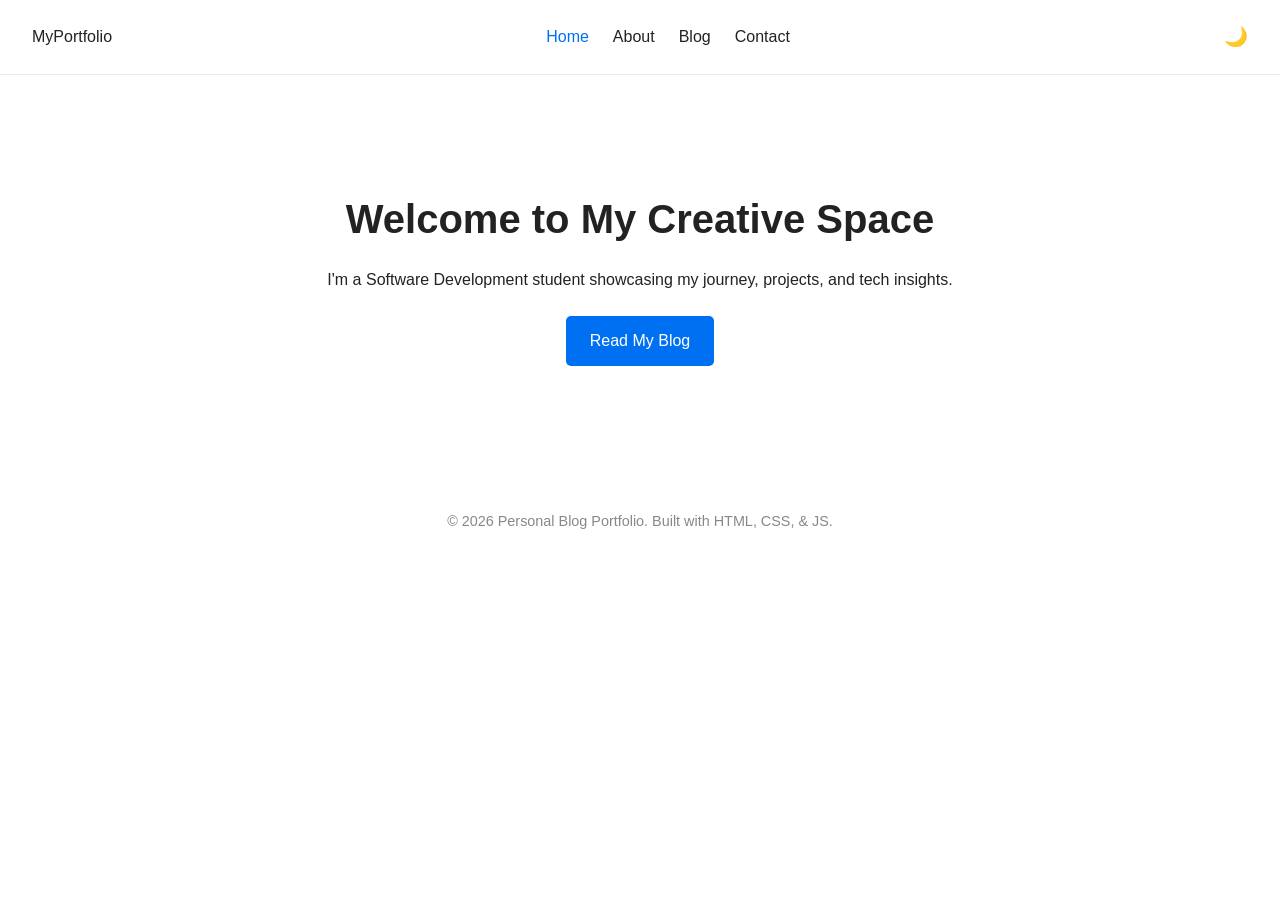
==== index.html @ 307be8cb "Initial commit: Set up repository file structure with responsive layout templates" ====
<!DOCTYPE html>
<html lang="en">
<head>
    <meta charset="UTF-8">
    <meta name="viewport" content="width=device-width, initial-scale=1.0">
    <title>Home | My Portfolio Blog</title>
    <link rel="stylesheet" href="css/styles.css">
</head>
<body>
    <header>
        <nav class="navbar">
            <div class="logo">MyPortfolio</div>
            <ul class="nav-links">
                <li><a href="index.html" class="active">Home</a></li>
                <li><a href="about.html">About</a></li>
                <li><a href="blog.html">Blog</a></li>
                <li><a href="contact.html">Contact</a></li>
            </ul>
            <button id="theme-toggle">🌙</button>
        </nav>
    </header>

    <main class="container">
        <section class="hero">
            <h1>Welcome to My Creative Space</h1>
            <p>I'm a Software Development student showcasing my journey, projects, and tech insights.</p>
            <a href="blog.html" class="btn">Read My Blog</a>
        </section>
    </main>

    <footer>
        <p>&copy; 2026 Personal Blog Portfolio. Built with HTML, CSS, & JS.</p>
    </footer>

    <script src="js/script.js"></script>
</body>
</html>
---- css/styles.css ----
/* Base Variables & Reset */
:root {
    --bg-color: #ffffff;
    --text-color: #222222;
    --accent-color: #0070f3;
    --card-bg: #f5f5f7;
}

[data-theme="dark"] {
    --bg-color: #121212;
    --text-color: #f5f5f7;
    --accent-color: #3291ff;
    --card-bg: #1e1e1e;
}

* {
    box-sizing: border-box;
    margin: 0;
    padding: 0;
}

body {
    font-family: -apple-system, BlinkMacSystemFont, "Segoe UI", Roboto, sans-serif;
    background-color: var(--bg-color);
    color: var(--text-color);
    line-height: 1.6;
    transition: background 0.3s, color 0.3s;
}

/* Navbar Layout */
.navbar {
    display: flex;
    justify-content: space-between;
    align-items: center;
    padding: 1.5rem 2rem;
    border-bottom: 1px solid #eaeaea;
}

[data-theme="dark"] .navbar {
    border-bottom: 1px solid #333;
}

.nav-links {
    display: flex;
    list-style: none;
    gap: 1.5rem;
}

.nav-links a {
    text-decoration: none;
    color: var(--text-color);
    font-weight: 500;
}

.nav-links a.active, .nav-links a:hover {
    color: var(--accent-color);
}

#theme-toggle {
    background: none;
    border: none;
    font-size: 1.2rem;
    cursor: pointer;
}

/* Content Container */
.container {
    max-width: 800px;
    margin: 3rem auto;
    padding: 0 1.5rem;
}

.hero {
    text-align: center;
    padding: 4rem 0;
}

.hero h1 {
    font-size: 2.5rem;
    margin-bottom: 1rem;
}

.btn {
    display: inline-block;
    background-color: var(--accent-color);
    color: white;
    padding: 0.75rem 1.5rem;
    border-radius: 5px;
    text-decoration: none;
    margin-top: 1.5rem;
    border: none;
    cursor: pointer;
}

/* Blog Layout */
.blog-grid {
    display: grid;
    gap: 2rem;
    margin-top: 2rem;
}

.blog-card {
    background-color: var(--card-bg);
    padding: 1.5rem;
    border-radius: 8px;
}

.date {
    font-size: 0.85rem;
    color: #888;
    margin: 0.5rem 0 1rem;
}

.read-more {
    text-decoration: none;
    color: var(--accent-color);
    display: inline-block;
    margin-top: 1rem;
}

/* Contact Form Layout */
.contact-form {
    display: flex;
    flex-direction: column;
    gap: 1rem;
    margin-top: 2rem;
}

.contact-form input, .contact-form textarea {
    padding: 0.75rem;
    border: 1px solid #ccc;
    border-radius: 4px;
    background: var(--bg-color);
    color: var(--text-color);
}

/* Simple Responsive Rule */
@media (max-width: 600px) {
    .navbar {
        flex-direction: column;
        gap: 1rem;
    }
}

footer {
    text-align: center;
    padding: 2rem 0;
    font-size: 0.9rem;
    color: #888;
}
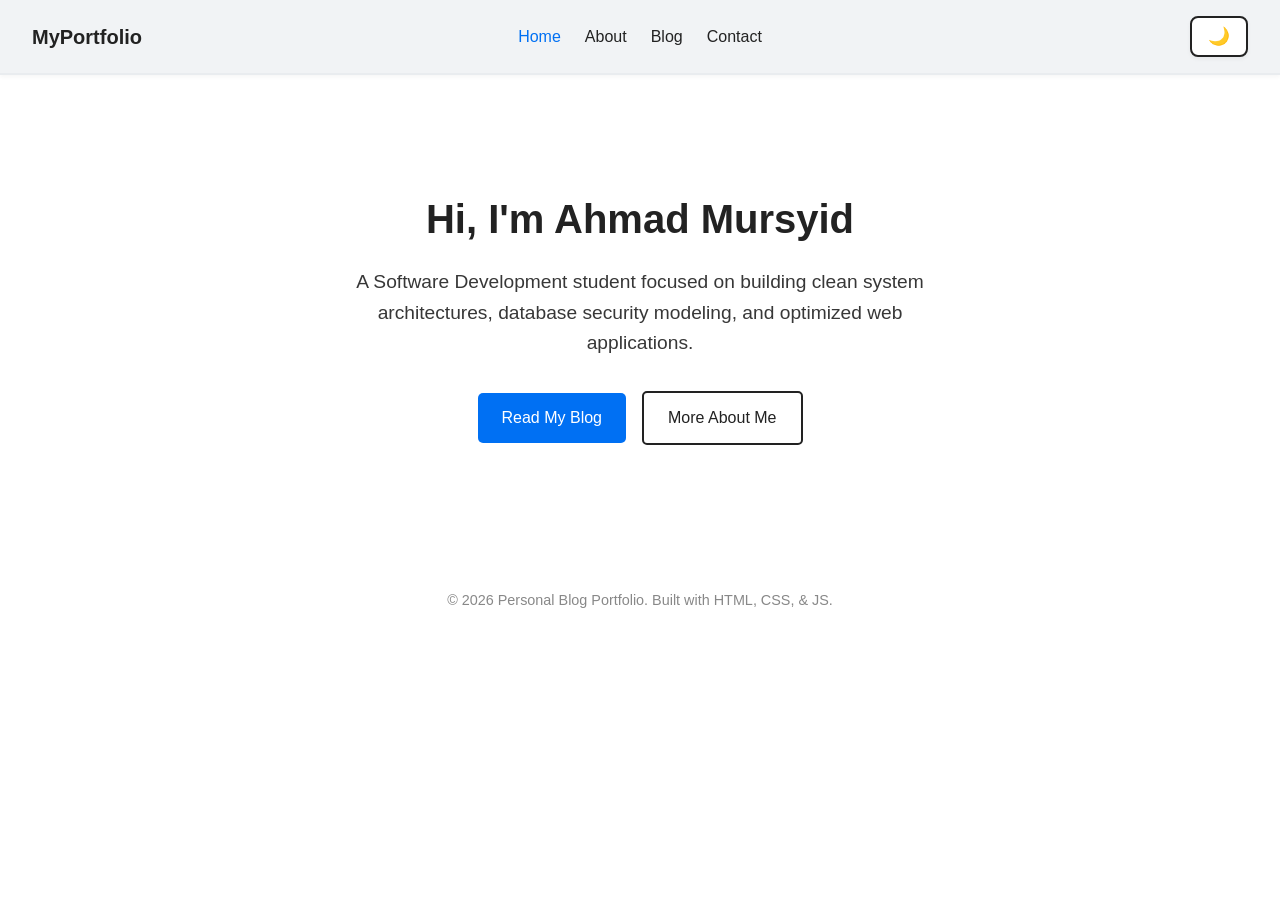
==== commit dc5cefe5: "Update index.html" ====
--- a/index.html
+++ b/index.html
@@ -1,37 +1,43 @@
-<!DOCTYPE html>
-<html lang="en">
-<head>
-    <meta charset="UTF-8">
-    <meta name="viewport" content="width=device-width, initial-scale=1.0">
-    <title>Home | My Portfolio Blog</title>
-    <link rel="stylesheet" href="css/styles.css">
-</head>
-<body>
-    <header>
-        <nav class="navbar">
-            <div class="logo">MyPortfolio</div>
-            <ul class="nav-links">
-                <li><a href="index.html" class="active">Home</a></li>
-                <li><a href="about.html">About</a></li>
-                <li><a href="blog.html">Blog</a></li>
-                <li><a href="contact.html">Contact</a></li>
-            </ul>
-            <button id="theme-toggle">🌙</button>
-        </nav>
-    </header>
-
-    <main class="container">
-        <section class="hero">
-            <h1>Welcome to My Creative Space</h1>
-            <p>I'm a Software Development student showcasing my journey, projects, and tech insights.</p>
-            <a href="blog.html" class="btn">Read My Blog</a>
-        </section>
-    </main>
-
-    <footer>
-        <p>&copy; 2026 Personal Blog Portfolio. Built with HTML, CSS, & JS.</p>
-    </footer>
-
-    <script src="js/script.js"></script>
-</body>
-</html>+<!DOCTYPE html>
+<html lang="en">
+<head>
+    <meta charset="UTF-8">
+    <meta name="viewport" content="width=device-width, initial-scale=1.0">
+    <title>Home | My Portfolio Blog</title>
+    <link rel="stylesheet" href="css/styles.css">
+</head>
+<body>
+    <header>
+        <nav class="navbar">
+            <div class="logo-wrapper">
+                <div class="logo">MyPortfolio</div>
+            </div>
+            <ul class="nav-links">
+                <li><a href="index.html" class="active">Home</a></li>
+                <li><a href="about.html">About</a></li>
+                <li><a href="blog.html">Blog</a></li>
+                <li><a href="contact.html">Contact</a></li>
+            </ul>
+            <button id="theme-toggle">🌙</button>
+        </nav>
+    </header>
+
+    <main class="container">
+        <section class="hero">
+            <h1>Hi, I'm Ahmad Mursyid</h1>
+            <p>A Software Development student focused on building clean system architectures, database security modeling, and optimized web applications.</p>
+            
+            <div class="hero-cta-group">
+                <a href="blog.html" class="btn">Read My Blog</a>
+                <a href="about.html" class="btn btn-secondary">More About Me</a>
+            </div>
+        </section>
+    </main>
+
+    <footer>
+        <p>&copy; 2026 Personal Blog Portfolio. Built with HTML, CSS, & JS.</p>
+    </footer>
+
+    <script src="js/script.js"></script>
+</body>
+</html>
--- a/css/styles.css
+++ b/css/styles.css
@@ -1,9 +1,14 @@
-/* Base Variables & Reset */
+/* ==========================================================================
+   1. Base Variables & Reset
+   ========================================================================== */
 :root {
     --bg-color: #ffffff;
     --text-color: #222222;
     --accent-color: #0070f3;
     --card-bg: #f5f5f7;
+    --header-bg: #f1f3f5;       /* Light grey contrast background */
+    --stroke-color: #222222;    /* Toggle button stroke color */
+    --toggle-bg: #ffffff;
 }
 
 [data-theme="dark"] {
@@ -11,6 +16,9 @@
     --text-color: #f5f5f7;
     --accent-color: #3291ff;
     --card-bg: #1e1e1e;
+    --header-bg: #1a1a1a;       /* Dark contrast background */
+    --stroke-color: #ffffff;    /* White stroke line for dark mode */
+    --toggle-bg: #2d2d2d;
 }
 
 * {
@@ -27,43 +35,133 @@
     transition: background 0.3s, color 0.3s;
 }
 
-/* Navbar Layout */
+/* ==========================================================================
+   2. Header & Navbar Layout (Logo Left, Links Mid, Toggle Right)
+   ========================================================================== */
+header {
+    background-color: var(--header-bg);
+    border-bottom: 2px solid #e9ecef;
+    box-shadow: 0 2px 4px rgba(0, 0, 0, 0.04);
+    width: 100%;
+    transition: background-color 0.3s;
+}
+
+[data-theme="dark"] header {
+    border-bottom: 1px solid #333;
+}
+
 .navbar {
     display: flex;
-    justify-content: space-between;
+    justify-content: space-between; 
     align-items: center;
-    padding: 1.5rem 2rem;
-    border-bottom: 1px solid #eaeaea;
-}
-
-[data-theme="dark"] .navbar {
-    border-bottom: 1px solid #333;
-}
-
+    max-width: 100%;             /* Takes up full layout width */
+    padding: 1rem 2rem;          /* Generous edge padding */
+    position: relative;          /* Allows center anchoring for menu links */
+}
+
+/* Left side alignment wrapper */
+.logo-wrapper {
+    display: flex;
+    align-items: center;
+    gap: 0.75rem;                
+}
+
+.logo {
+    font-size: 1.25rem;
+    font-weight: 700;
+}
+
+.nav-avatar {
+    width: 38px;
+    height: 38px;
+    border-radius: 50%;
+    object-fit: cover;
+    border: 2px solid var(--accent-color);
+    box-shadow: 0 2px 5px rgba(0,0,0,0.1);
+}
+
+/* Center-aligned navigation links */
 .nav-links {
     display: flex;
     list-style: none;
     gap: 1.5rem;
+    position: absolute;          /* Centers navigation regardless of item size */
+    left: 50%;
+    transform: translateX(-50%);
 }
 
 .nav-links a {
     text-decoration: none;
     color: var(--text-color);
     font-weight: 500;
+    transition: color 0.2s;
 }
 
 .nav-links a.active, .nav-links a:hover {
     color: var(--accent-color);
 }
 
+/* ==========================================================================
+   3. Interactive Theme Toggle (Stroke Border Box)
+   ========================================================================== */
 #theme-toggle {
-    background: none;
-    border: none;
-    font-size: 1.2rem;
+    background-color: var(--toggle-bg);
+    color: var(--text-color);
+    border: 2px solid var(--stroke-color); /* Strong permanent stroke outline border */
+    padding: 0.5rem 1rem;
+    font-size: 1.1rem;
+    border-radius: 8px;
     cursor: pointer;
-}
-
-/* Content Container */
+    display: flex;
+    align-items: center;
+    justify-content: center;
+    box-shadow: 0 2px 4px rgba(0, 0, 0, 0.05);
+    transition: all 0.2s ease-in-out;
+    margin-left: auto; /* Fallback safety mechanism for spacing */
+}
+
+#theme-toggle:hover {
+    background-color: var(--card-bg);
+    transform: scale(1.03);
+}
+
+/* ==========================================================================
+   4. About Me Section Layout (Institutional Logo & Bio)
+   ========================================================================== */
+.about-section {
+    text-align: center;
+    max-width: 750px;
+    margin: 0 auto;
+}
+
+.institution-logo-container {
+    display: flex;
+    justify-content: center;
+    margin-bottom: 1.5rem;
+}
+
+.unisza-logo {
+    height: 100px;
+    width: auto;
+    object-fit: contain;
+}
+
+.about-section h1 {
+    font-size: 2.5rem;
+    font-weight: 700;
+    margin-bottom: 1.75rem;
+}
+
+.about-bio p {
+    font-size: 1.05rem;
+    line-height: 1.75;
+    margin-bottom: 1.25rem;
+    text-align: left; 
+}
+
+/* ==========================================================================
+   5. Content Container & General Elements
+   ========================================================================== */
 .container {
     max-width: 800px;
     margin: 3rem auto;
@@ -92,7 +190,9 @@
     cursor: pointer;
 }
 
-/* Blog Layout */
+/* ==========================================================================
+   6. Blog & Contact Form Framework
+   ========================================================================== */
 .blog-grid {
     display: grid;
     gap: 2rem;
@@ -118,7 +218,6 @@
     margin-top: 1rem;
 }
 
-/* Contact Form Layout */
 .contact-form {
     display: flex;
     flex-direction: column;
@@ -134,11 +233,25 @@
     color: var(--text-color);
 }
 
-/* Simple Responsive Rule */
-@media (max-width: 600px) {
+/* ==========================================================================
+   7. Responsive Adaptability Breakdown & Footer
+   ========================================================================== */
+@media (max-width: 768px) {
     .navbar {
         flex-direction: column;
         gap: 1rem;
+        padding: 1.5rem 1rem;
+    }
+    
+    .nav-links {
+        position: static;
+        transform: none;
+        left: auto;
+        margin: 0.5rem 0;
+    }
+    
+    #theme-toggle {
+        margin-left: 0;
     }
 }
 
@@ -147,4 +260,347 @@
     padding: 2rem 0;
     font-size: 0.9rem;
     color: #888;
-}+}
+
+/* ==========================================================================
+   2. Header & Navbar Layout (Logo Left, Links Mid, Toggle Right)
+   ========================================================================== */
+header {
+    background-color: var(--header-bg);
+    border-bottom: 2px solid #e9ecef;
+    box-shadow: 0 2px 4px rgba(0, 0, 0, 0.04);
+    width: 100%;
+    transition: background-color 0.3s;
+}
+
+[data-theme="dark"] header {
+    border-bottom: 1px solid #333;
+}
+
+.navbar {
+    display: flex;
+    justify-content: space-between; 
+    align-items: center;
+    max-width: 100%;             
+    padding: 1rem 2rem;          
+    position: relative;          
+}
+
+.logo-wrapper {
+    display: flex;
+    align-items: center;
+}
+
+.logo {
+    font-size: 1.25rem;
+    font-weight: 700;
+}
+
+/* Center-aligned navigation links unchanged */
+.nav-links {
+    display: flex;
+    list-style: none;
+    gap: 1.5rem;
+    position: absolute;          
+    left: 50%;
+    transform: translateX(-50%);
+}
+
+.nav-links a {
+    text-decoration: none;
+    color: var(--text-color);
+    font-weight: 500;
+    transition: color 0.2s;
+}
+
+.nav-links a.active, .nav-links a:hover {
+    color: var(--accent-color);
+}
+
+/* ==========================================================================
+   8. Contact Information Cards & Vector Icon Formats
+   ========================================================================== */
+.contact-section {
+    max-width: 600px;
+    margin: 0 auto;
+}
+
+.contact-section h1 {
+    font-size: 2.5rem;
+    font-weight: 700;
+    margin-bottom: 1.5rem;
+    text-align: center;
+}
+
+.contact-info-card {
+    background-color: var(--card-bg);
+    border: 1px solid #eaeaea;
+    padding: 1.5rem;
+    border-radius: 8px;
+    margin-bottom: 2rem;
+    text-align: left;
+    transition: border-color 0.3s;
+}
+
+[data-theme="dark"] .contact-info-card {
+    border: 1px solid #333;
+}
+
+.contact-info-card h3 {
+    font-size: 1.25rem;
+    margin-bottom: 1rem;
+    color: var(--text-color);
+}
+
+.info-item {
+    display: flex;
+    align-items: center;
+    gap: 0.5rem;                 /* Tighter spacing */
+    margin-bottom: 0.6rem;
+    font-size: 1rem;             /* Standardized text sizing */
+}
+
+.info-item:last-child {
+    margin-bottom: 0;
+}
+
+/* Small, elegant vector icons matching text height */
+.contact-icon {
+    width: 16px;
+    height: 16px;
+    color: var(--text-color);
+    flex-shrink: 0;
+}
+
+.info-label {
+    font-weight: 600;
+    color: var(--text-color);
+}
+
+.info-item a {
+    color: var(--accent-color);
+    text-decoration: none;
+}
+
+.info-item a:hover {
+    text-decoration: underline;
+}
+
+.contact-form label {
+    display: block;
+    text-align: left;
+    font-weight: 500;
+    margin-bottom: 0.25rem;
+    margin-top: 0.5rem;
+}
+
+.contact-form input, .contact-form textarea {
+    width: 100%;
+    outline: none;
+    border: 1px solid #ccc;
+    padding: 0.75rem;
+    border-radius: 4px;
+    background: var(--bg-color);
+    color: var(--text-color);
+    transition: border-color 0.2s;
+}
+
+.contact-form input:focus, .contact-form textarea:focus {
+    border-color: var(--accent-color);
+}
+
+.contact-form .btn {
+    width: 100%;
+    font-weight: 600;
+}
+
+/* ==========================================================================
+   9. Index Hero Enhancements & Multi-Button Layouts
+   ========================================================================== */
+.hero p {
+    font-size: 1.2rem;
+    max-width: 600px;
+    margin: 0 auto 2rem;
+    color: var(--text-color);
+    opacity: 0.9;
+}
+
+.hero-cta-group {
+    display: flex;
+    justify-content: center;
+    align-items: center;
+    gap: 1rem;              /* Clean gap between the two choices */
+    margin-top: 1.5rem;
+}
+
+/* Modifies the original single button block so they fit perfectly in rows */
+.hero .btn {
+    margin-top: 0;         
+}
+
+/* Secondary stroke button matching your design system rules */
+.btn-secondary {
+    background-color: transparent !important;
+    color: var(--text-color) !important;
+    border: 2px solid var(--stroke-color) !important;
+    font-weight: 500;
+    transition: all 0.2s ease-in-out;
+}
+
+.btn-secondary:hover {
+    background-color: var(--card-bg) !important;
+    transform: scale(1.03);
+}
+
+/* Keeps button spacing orderly when screen scales down to mobile sizes */
+@media (max-width: 600px) {
+    .hero-cta-group {
+        flex-direction: column;
+        width: 100%;
+    }
+    .hero .btn {
+        width: 100%;
+        text-align: center;
+    }
+}
+
+/* ==========================================================================
+   10. Extended About Me Interface Grid Systems
+   ========================================================================== */
+.about-section h2 {
+    font-size: 1.75rem;
+    font-weight: 600;
+    margin-bottom: 1.25rem;
+    text-align: left;
+    color: var(--text-color);
+}
+
+.section-divider {
+    border: none;
+    border-top: 1px solid var(--card-bg);
+    margin: 2.5rem 0;
+}
+
+[data-theme="dark"] .section-divider {
+    border-top: 1px solid #2d2d2d;
+}
+
+/* Academic Track Frame Layout */
+.academic-card {
+    background-color: var(--card-bg);
+    padding: 1.25rem 1.5rem;
+    border-radius: 8px;
+    text-align: left;
+    border-left: 4px solid var(--accent-color);
+    margin-bottom: 1.5rem;
+}
+
+.academic-meta {
+    margin-bottom: 0.5rem;
+    font-size: 1rem;
+}
+
+.academic-meta:last-child {
+    margin-bottom: 0;
+}
+
+/* Skills Categories Grid Setup */
+.skills-grid {
+    display: grid;
+    grid-template-columns: repeat(auto-fit, minmax(220px, 1fr));
+    gap: 1.25rem;
+    margin-bottom: 1.5rem;
+}
+
+.skill-category-card {
+    background-color: var(--card-bg);
+    padding: 1.25rem;
+    border-radius: 8px;
+    text-align: left;
+}
+
+.skill-category-card h3 {
+    font-size: 1.1rem;
+    font-weight: 600;
+    margin-bottom: 0.85rem;
+    color: var(--accent-color);
+}
+
+.badge-container {
+    display: flex;
+    flex-wrap: wrap;
+    gap: 0.5rem;
+}
+
+/* Individual capsule skill badges */
+.skill-badge {
+    background-color: var(--bg-color);
+    color: var(--text-color);
+    border: 1px solid var(--stroke-color);
+    padding: 0.35rem 0.65rem;
+    font-size: 0.85rem;
+    font-weight: 500;
+    border-radius: 6px;
+    transition: transform 0.2s;
+}
+
+.skill-badge:hover {
+    transform: translateY(-2px);
+    background-color: var(--accent-color);
+    color: #ffffff;
+    border-color: var(--accent-color);
+}
+
+/* Project Highlights Feed Layout */
+.about-project-list {
+    display: flex;
+    flex-direction: column;
+    gap: 1.25rem;
+}
+
+.about-project-item {
+    background-color: var(--card-bg);
+    padding: 1.5rem;
+    border-radius: 8px;
+    text-align: left;
+}
+
+.about-project-item h4 {
+    font-size: 1.25rem;
+    font-weight: 600;
+    margin-bottom: 0.5rem;
+    color: var(--text-color);
+}
+
+.about-project-item p {
+    font-size: 0.95rem;
+    line-height: 1.6;
+    margin-bottom: 0;
+
+
+   
+    opacity: 0.9;
+}
+/* Center and restrict the size of the university logo */
+.institution-logo-container {
+    display: flex;
+    justify-content: center;
+    margin-bottom: 1.5rem;
+}
+
+.unisza-logo {
+    height: 100px;  /* Keeps it neat and proportional */
+    width: auto;
+    object-fit: contain;
+}
+
+/* Style for a profile picture if added to your body text */
+.about-profile-pic {
+    width: 150px;
+    height: 150px;
+    border-radius: 50%; /* Makes it a clean circle */
+    object-fit: cover;
+    margin: 1rem auto;
+    display: block;
+    border: 3px solid var(--accent-color);
+}
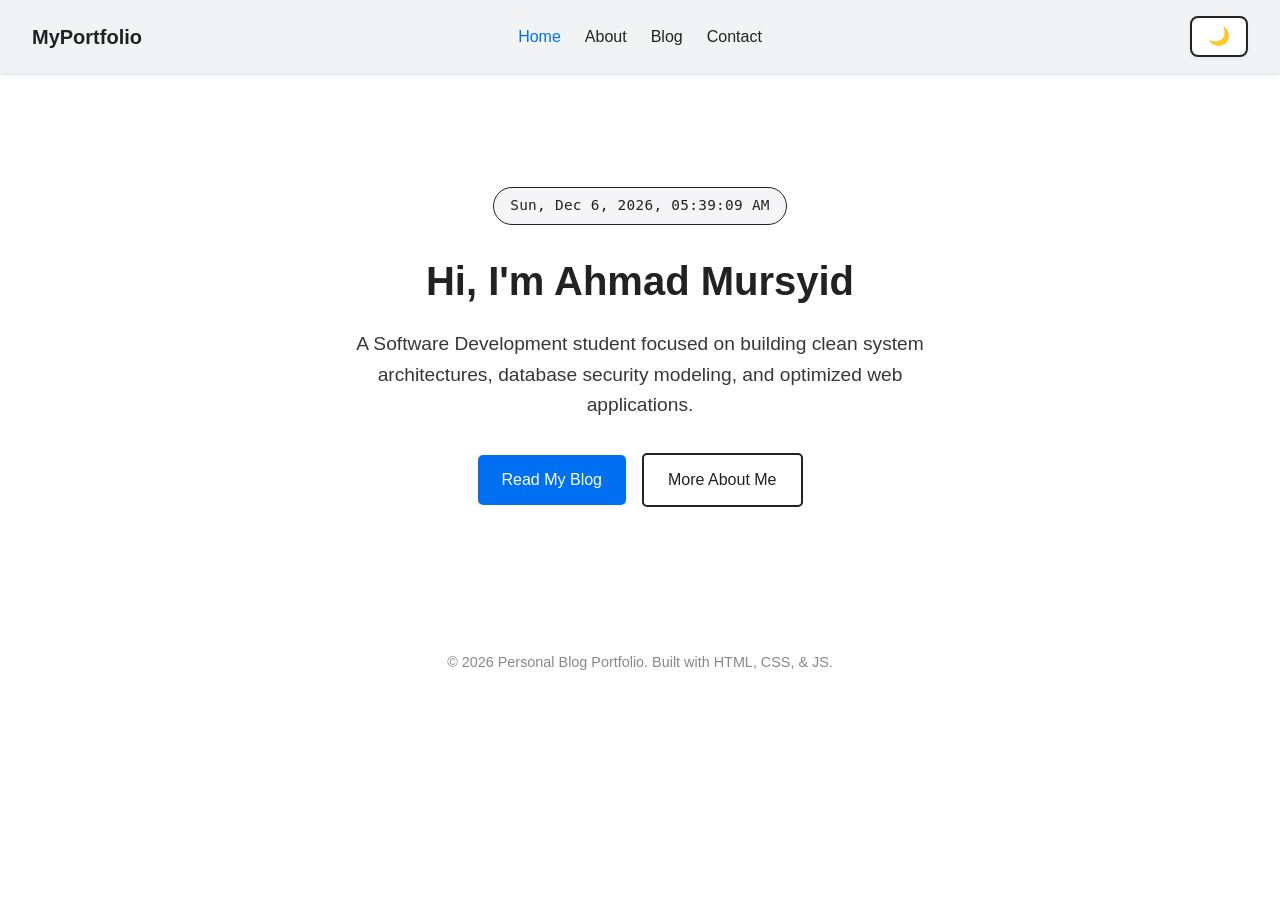
==== commit 0cfb3068: "Update index.html" ====
--- a/index.html
+++ b/index.html
@@ -24,6 +24,8 @@
 
     <main class="container">
         <section class="hero">
+            <div id="live-datetime" class="datetime-badge">Loading date & time...</div>
+
             <h1>Hi, I'm Ahmad Mursyid</h1>
             <p>A Software Development student focused on building clean system architectures, database security modeling, and optimized web applications.</p>
             
--- a/css/styles.css
+++ b/css/styles.css
@@ -604,3 +604,20 @@
     display: block;
     border: 3px solid var(--accent-color);
 }
+/* ==========================================================================
+   12. Live Date & Time Widget UI
+   ========================================================================== */
+.datetime-badge {
+    display: inline-block;
+    background-color: var(--card-bg);
+    color: var(--text-color);
+    border: 1px solid var(--stroke-color);
+    padding: 0.4rem 1rem;
+    font-size: 0.9rem;
+    font-weight: 500;
+    border-radius: 20px;       /* Pill shape */
+    margin-bottom: 1.5rem;
+    font-family: monospace;     /* Keeps numbers from shifting tracking widths */
+    letter-spacing: 0.02em;
+    box-shadow: 0 2px 4px rgba(0, 0, 0, 0.02);
+}
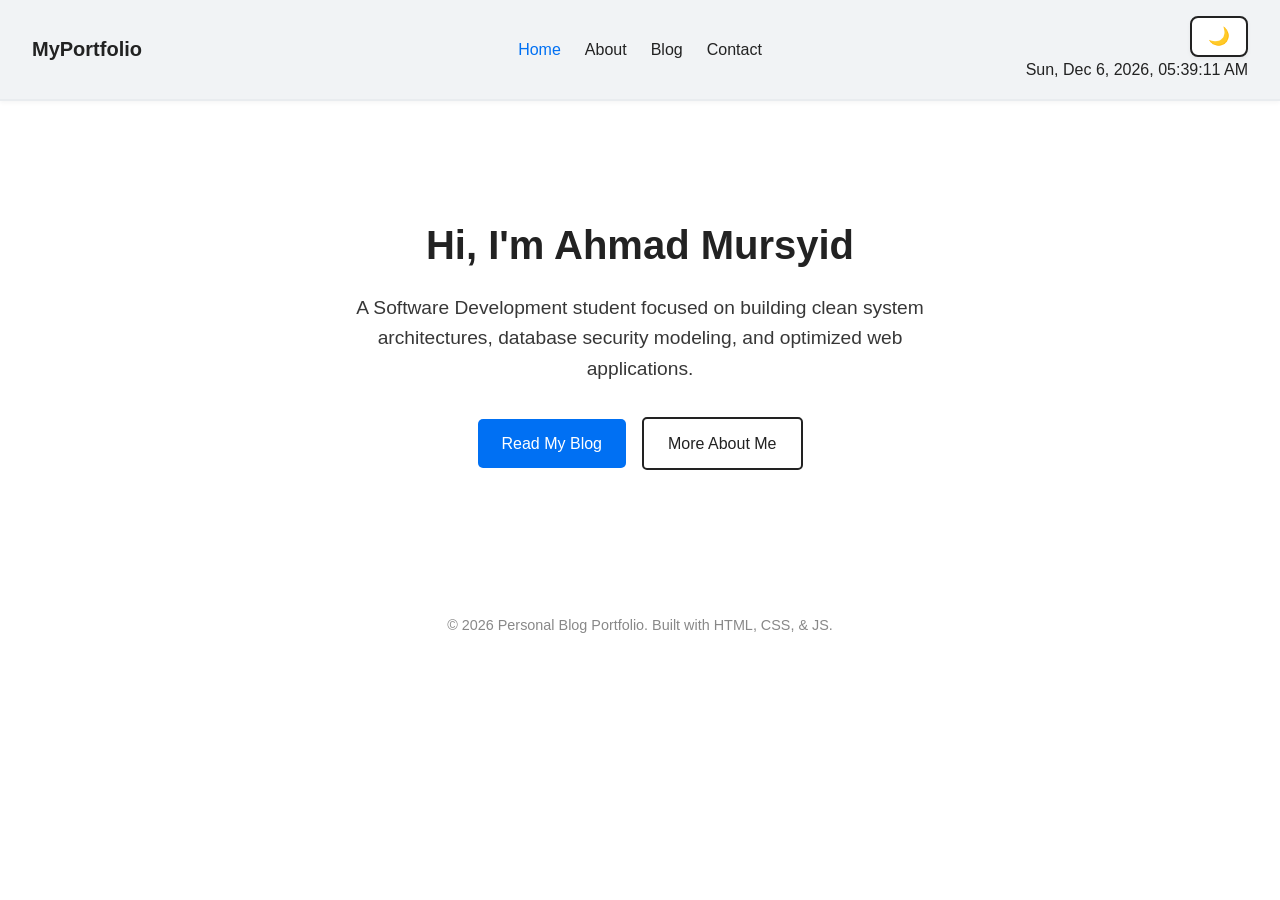
==== commit 11be45c7: "Update index.html" ====
--- a/index.html
+++ b/index.html
@@ -18,14 +18,16 @@
                 <li><a href="blog.html">Blog</a></li>
                 <li><a href="contact.html">Contact</a></li>
             </ul>
-            <button id="theme-toggle">🌙</button>
+            
+            <div class="nav-controls">
+                <button id="theme-toggle">🌙</button>
+                <div id="live-datetime" class="header-datetime">Loading...</div>
+            </div>
         </nav>
     </header>
 
     <main class="container">
         <section class="hero">
-            <div id="live-datetime" class="datetime-badge">Loading date & time...</div>
-
             <h1>Hi, I'm Ahmad Mursyid</h1>
             <p>A Software Development student focused on building clean system architectures, database security modeling, and optimized web applications.</p>
             
